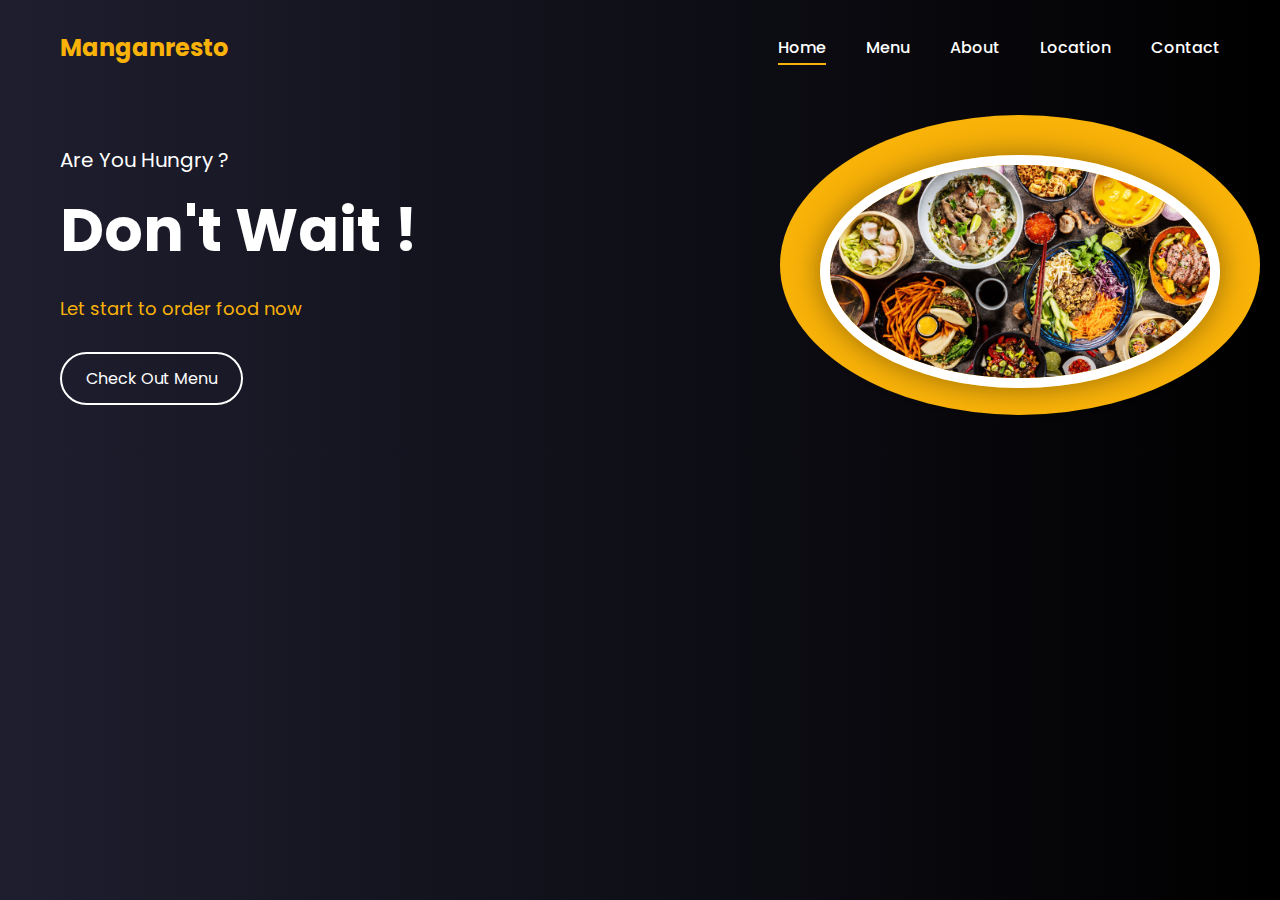
==== project/html/index.html @ ff8ecb04 "Add files via upload" ====
<!DOCTYPE html>
<html lang="en">
<head>
  <meta charset="UTF-8" />
  <meta name="viewport" content="width=device-width, initial-scale=1.0" />
  <title>Manganresto - Home</title>
  <link href="https://fonts.googleapis.com/css2?family=Poppins:wght@400;600;700&display=swap" rel="stylesheet">
  <style>
    * {
      margin: 0;
      padding: 0;
      box-sizing: border-box;
      font-family: 'Poppins', sans-serif;
    }

    body {
      background: linear-gradient(to right, #1e1e2f, #000000);
      color: #fff;
    }

    header {
      display: flex;
      justify-content: space-between;
      align-items: center;
      padding: 30px 60px;
      background-color: transparent;
    }

    .logo {
      color: #f9b208;
      font-size: 24px;
      font-weight: bold;
    }

    nav ul {
      list-style: none;
      display: flex;
      gap: 40px;
    }

    nav ul li a {
      color: #fff;
      text-decoration: none;
      font-weight: 500;
      position: relative;
    }
button a {
  text-decoration: none;
  color: white;
}
    nav ul li a:hover::after,
    nav ul li a.active::after {
      content: '';
      position: absolute;
      width: 100%;
      height: 2px;
      background: #f9b208;
      bottom: -6px;
      left: 0;
    }

    .hero {
      display: flex;
      align-items: center;
      justify-content: space-between;
      padding: 50px 60px;
    }

    .hero-text {
      max-width: 50%;
    }

    .hero-text h2 {
      font-size: 20px;
      font-weight: 400;
      margin-bottom: 10px;
    }

    .hero-text h1 {
      font-size: 60px;
      font-weight: 700;
      margin-bottom: 20px;
    }

    .hero-text p {
      font-size: 18px;
      color: #f9b208;
      margin-bottom: 30px;
    }

    .hero-text button {
      padding: 12px 24px;
      border: 2px solid #fff;
      background: transparent;
      color: #fff;
      font-size: 16px;
      cursor: pointer;
      border-radius: 30px;
      transition: 0.3s ease;
    }

    .hero-text button:hover {
      background: #f9b208;
      color: #000;
      border-color: #f9b208;
    }

    .hero-image {
      position: relative;
    }

    .hero-image img {
      width: 400px;
    
      border-radius: 50%;
      border: 10px solid #fff;
      box-shadow: 0 0 30px rgba(0, 0, 0, 0.4);
    }

    .circle-bg {
      position: absolute;
      top: -40px;
      right: -40px;
      width: 480px;
      height: 300px;
      background: #f9b208;
      border-radius: 50%;
      z-index: -1;
    }
  </style>
</head>
<body>
  <header>
    <div class="logo">Manganresto</div>
    <nav>
      <ul>
        <li><a href="#" class="active">Home</a></li>
        <li><a href="../html/manu.html">Menu</a></li>
        <li><a href="../html/abut.html">About</a></li>
        <li><a href="../html/location.html">Location</a></li>
        <li><a href="../html/contect.html">Contact</a></li>
      </ul>
    </nav>
  </header>

  <section class="hero">
    <div class="hero-text">
      <h2>Are You Hungry ?</h2>
      <h1>Don't Wait !</h1>
      <p>Let start to order food now</p>
      <button><a href="../html/manu.html">Check Out Menu</a></button>
    </div>
    <div class="hero-image">
      <div class="circle-bg"></div>
      <img src="../img/food-4k-spdnpz7bhmx4kv2r.jpg" alt="Delicious Food">
    </div>
  </section>

  <script>
    // JS interactions can go here in future
  </script>
</body>
</html>
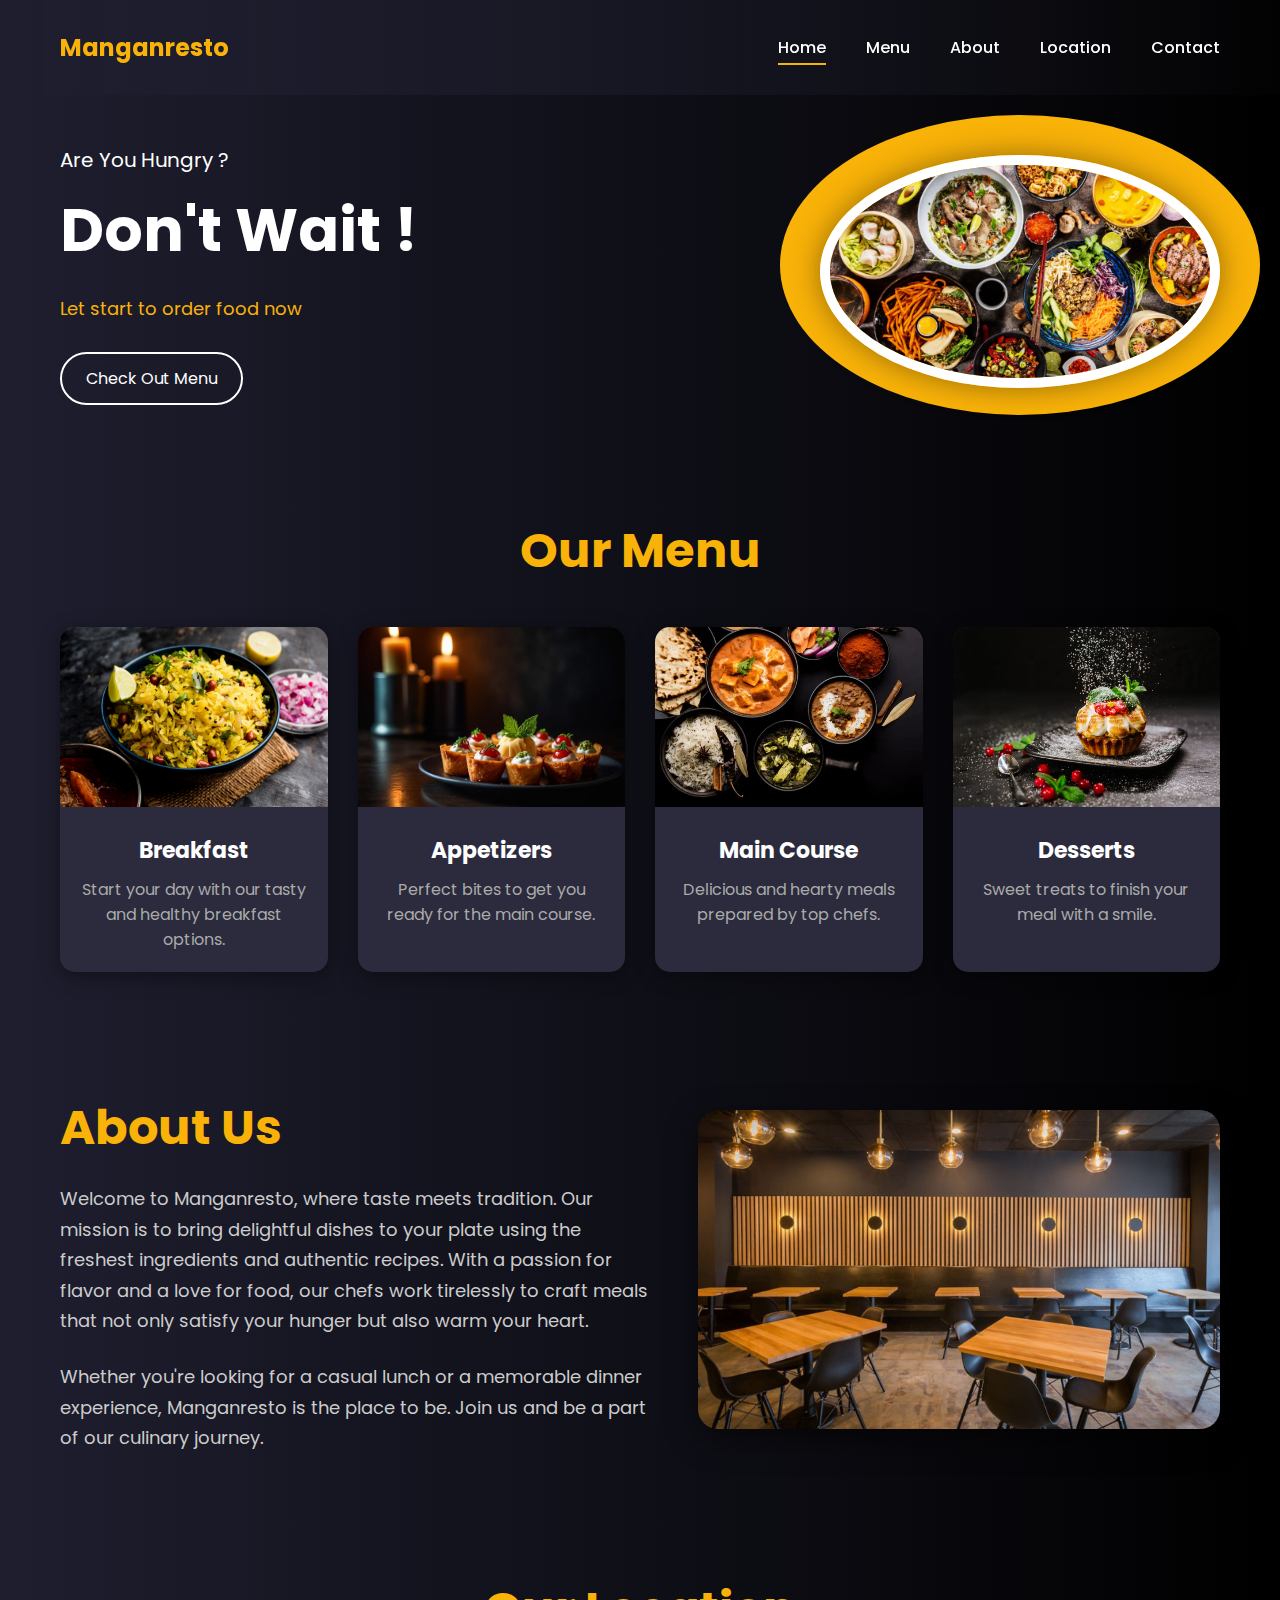
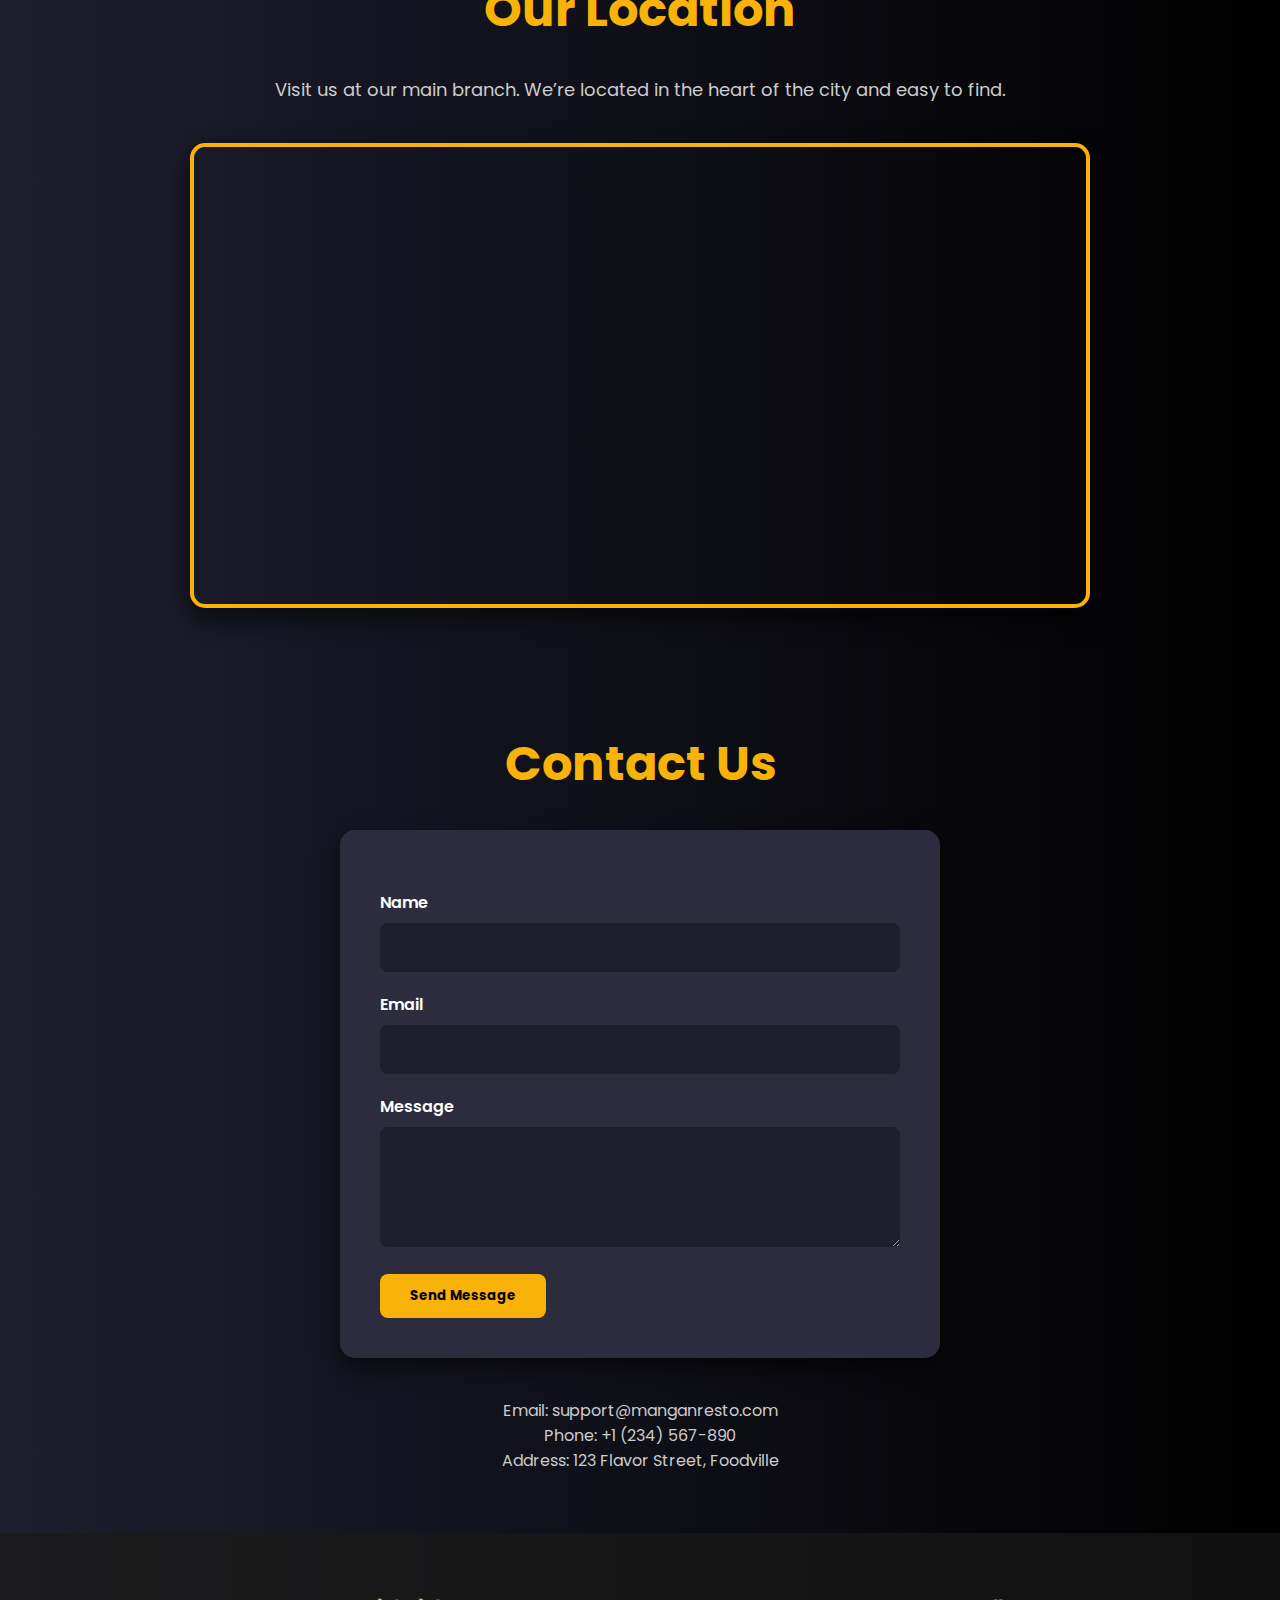
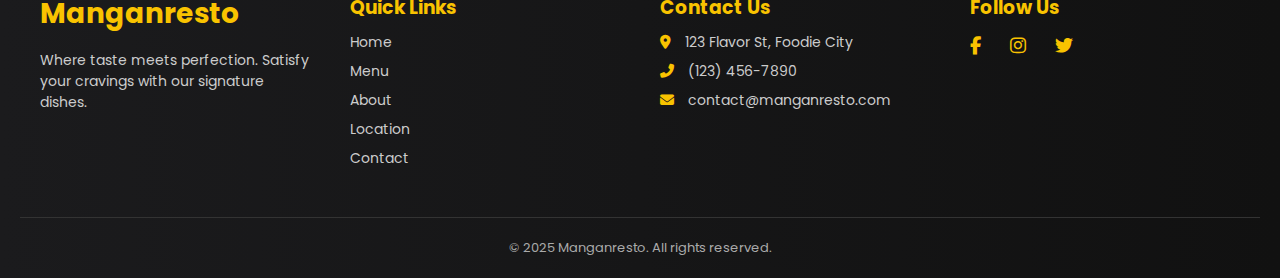
==== commit 4aefca35: "Add files via upload" ====
--- a/project/html/index.html
+++ b/project/html/index.html
@@ -1,163 +1,183 @@
 <!DOCTYPE html>
 <html lang="en">
-<head>
-  <meta charset="UTF-8" />
-  <meta name="viewport" content="width=device-width, initial-scale=1.0" />
-  <title>Manganresto - Home</title>
-  <link href="https://fonts.googleapis.com/css2?family=Poppins:wght@400;600;700&display=swap" rel="stylesheet">
-  <style>
-    * {
-      margin: 0;
-      padding: 0;
-      box-sizing: border-box;
-      font-family: 'Poppins', sans-serif;
-    }
+  <head>
+    <meta charset="UTF-8" />
+    <meta name="viewport" content="width=device-width, initial-scale=1.0" />
+    <title>Manganresto - Home</title>
+    <link
+      href="https://fonts.googleapis.com/css2?family=Poppins:wght@400;600;700&display=swap"
+      rel="stylesheet"
+    />
+    <link rel="stylesheet" href="../css/index.css" />
 
-    body {
-      background: linear-gradient(to right, #1e1e2f, #000000);
-      color: #fff;
-    }
+  </head>
+  <body>
+    <header>
+      <div class="logo">Manganresto</div>
+      <nav>
+        <ul>
+          <li><a href="#" class="active">Home</a></li>
+          <li><a href="#menu">Menu</a></li>
+          <li><a href="#about">About</a></li>
+          <li><a href="#location">Location</a></li>
+          <li><a href="#contact">Contact</a></li>
+        </ul>
+      </nav>
+    </header>
 
-    header {
-      display: flex;
-      justify-content: space-between;
-      align-items: center;
-      padding: 30px 60px;
-      background-color: transparent;
-    }
+    <section class="hero">
+      <div class="hero-text">
+        <h2>Are You Hungry ?</h2>
+        <h1>Don't Wait !</h1>
+        <p>Let start to order food now</p>
+        <button><a href="../html/manu.html">Check Out Menu</a></button>
+      </div>
+      <div class="hero-image">
+        <div class="circle-bg"></div>
+        <img src="../img/food-4k-spdnpz7bhmx4kv2r.jpg" alt="Delicious Food" />
+      </div>
+    </section>
 
-    .logo {
-      color: #f9b208;
-      font-size: 24px;
-      font-weight: bold;
-    }
+    <section class="menu-section" id="menu">
+      <h1>Our Menu</h1>
+      <div class="menu-grid">
+        <div class="menu-item">
+          <img src="../img/Breakfast.jpg" alt="Breakfast" />
+          <div class="menu-item-content">
+            <h3>Breakfast</h3>
+            <p>Start your day with our tasty and healthy breakfast options.</p>
+          </div>
+        </div>
+        <div class="menu-item">
+          <img src="../img/Appetizers.jpg" alt="Appetizer" />
+          <div class="menu-item-content">
+            <h3>Appetizers</h3>
+            <p>Perfect bites to get you ready for the main course.</p>
+          </div>
+        </div>
+        <div class="menu-item">
+          <img src="../img/Main Course.webp" alt="Main Course" />
+          <div class="menu-item-content">
+            <h3>Main Course</h3>
+            <p>Delicious and hearty meals prepared by top chefs.</p>
+          </div>
+        </div>
+        <div class="menu-item">
+          <img src="../img/Desserts.jpg" alt="Dessert" />
+          <div class="menu-item-content">
+            <h3>Desserts</h3>
+            <p>Sweet treats to finish your meal with a smile.</p>
+          </div>
+        </div>
+      </div>
+    </section>
 
-    nav ul {
-      list-style: none;
-      display: flex;
-      gap: 40px;
-    }
+    <section class="about-section" id="about">
+      <div class="about-text">
+        <h1>About Us</h1>
+        <p>
+          Welcome to Manganresto, where taste meets tradition. Our mission is to
+          bring delightful dishes to your plate using the freshest ingredients
+          and authentic recipes. With a passion for flavor and a love for food,
+          our chefs work tirelessly to craft meals that not only satisfy your
+          hunger but also warm your heart.
+        </p>
+        <br />
+        <p>
+          Whether you're looking for a casual lunch or a memorable dinner
+          experience, Manganresto is the place to be. Join us and be a part of
+          our culinary journey.
+        </p>
+      </div>
+      <div class="about-image">
+        <img src="../img/Restaurant Interior.jpg" alt="Restaurant Interior" />
+      </div>
+    </section>
 
-    nav ul li a {
-      color: #fff;
-      text-decoration: none;
-      font-weight: 500;
-      position: relative;
-    }
-button a {
-  text-decoration: none;
-  color: white;
-}
-    nav ul li a:hover::after,
-    nav ul li a.active::after {
-      content: '';
-      position: absolute;
-      width: 100%;
-      height: 2px;
-      background: #f9b208;
-      bottom: -6px;
-      left: 0;
-    }
+    <section class="location-section" id="location">
+      <h1>Our Location</h1>
+      <p class="location-info">
+        Visit us at our main branch. We’re located in the heart of the city and
+        easy to find.
+      </p>
+      <div class="map-container">
+        <iframe
+          src="https://www.google.com/maps/embed?pb=!1m18!1m12!1m3!1d3153.086467304352!2d-122.41941518468152!3d37.77492977975954!2m3!1f0!2f0!3f0!3m2!1i1024!2i768!4f13.1!3m3!1m2!1s0x8085808c9f6bb6b1%3A0xc59d9dc0b2203a68!2sSan%20Francisco%2C%20CA!5e0!3m2!1sen!2sus!4v1616627990645!5m2!1sen!2sus"
+          allowfullscreen=""
+          loading="lazy"
+        >
+        </iframe>
+      </div>
+    </section>
 
-    .hero {
-      display: flex;
-      align-items: center;
-      justify-content: space-between;
-      padding: 50px 60px;
-    }
+    <section class="contact-section" id="contact">
+      <h1>Contact Us</h1>
+      <form class="contact-form" id="contactForm">
+        <label for="name">Name</label>
+        <input type="text" id="name" name="name" required />
 
-    .hero-text {
-      max-width: 50%;
-    }
+        <label for="email">Email</label>
+        <input type="email" id="email" name="email" required />
 
-    .hero-text h2 {
-      font-size: 20px;
-      font-weight: 400;
-      margin-bottom: 10px;
-    }
+        <label for="message">Message</label>
+        <textarea id="message" name="message" required></textarea>
 
-    .hero-text h1 {
-      font-size: 60px;
-      font-weight: 700;
-      margin-bottom: 20px;
-    }
+        <button type="submit">Send Message</button>
+      </form>
 
-    .hero-text p {
-      font-size: 18px;
-      color: #f9b208;
-      margin-bottom: 30px;
-    }
+      <div class="contact-info">
+        <p>Email: support@manganresto.com</p>
+        <p>Phone: +1 (234) 567-890</p>
+        <p>Address: 123 Flavor Street, Foodville</p>
+      </div>
+    </section>
+    <!-- Font Awesome CDN (for icons) -->
+    <link
+      rel="stylesheet"
+      href="https://cdnjs.cloudflare.com/ajax/libs/font-awesome/6.5.0/css/all.min.css"
+    />
 
-    .hero-text button {
-      padding: 12px 24px;
-      border: 2px solid #fff;
-      background: transparent;
-      color: #fff;
-      font-size: 16px;
-      cursor: pointer;
-      border-radius: 30px;
-      transition: 0.3s ease;
-    }
+    <footer class="footer">
+      <div class="footer-container">
+        <div class="footer-section brand">
+          <h2>Manganresto</h2>
+          <p>
+            Where taste meets perfection. Satisfy your cravings with our
+            signature dishes.
+          </p>
+        </div>
+        <div class="footer-section links">
+          <h3>Quick Links</h3>
+          <ul>
+            <li><a href="#">Home</a></li>
+            <li><a href="#menu">Menu</a></li>
+            <li><a href="#about">About</a></li>
+            <li><a href="#location">Location</a></li>
+            <li><a href="#contact">Contact</a></li>
+          </ul>
+        </div>
+        <div class="footer-section contact">
+          <h3>Contact Us</h3>
+          <p>
+            <i class="fas fa-map-marker-alt"></i> 123 Flavor St, Foodie City
+          </p>
+          <p><i class="fas fa-phone-alt"></i> (123) 456-7890</p>
+          <p><i class="fas fa-envelope"></i> contact@manganresto.com</p>
+        </div>
+        <div class="footer-section social">
+          <h3>Follow Us</h3>
+          <div class="social-icons">
+            <a href="#"><i class="fab fa-facebook-f"></i></a>
+            <a href="#"><i class="fab fa-instagram"></i></a>
+            <a href="#"><i class="fab fa-twitter"></i></a>
+          </div>
+        </div>
+      </div>
+      <div class="footer-bottom">
+        <p>&copy; 2025 Manganresto. All rights reserved.</p>
+      </div>
+    </footer>
 
-    .hero-text button:hover {
-      background: #f9b208;
-      color: #000;
-      border-color: #f9b208;
-    }
-
-    .hero-image {
-      position: relative;
-    }
-
-    .hero-image img {
-      width: 400px;
     
-      border-radius: 50%;
-      border: 10px solid #fff;
-      box-shadow: 0 0 30px rgba(0, 0, 0, 0.4);
-    }
-
-    .circle-bg {
-      position: absolute;
-      top: -40px;
-      right: -40px;
-      width: 480px;
-      height: 300px;
-      background: #f9b208;
-      border-radius: 50%;
-      z-index: -1;
-    }
-  </style>
-</head>
-<body>
-  <header>
-    <div class="logo">Manganresto</div>
-    <nav>
-      <ul>
-        <li><a href="#" class="active">Home</a></li>
-        <li><a href="../html/manu.html">Menu</a></li>
-        <li><a href="../html/abut.html">About</a></li>
-        <li><a href="../html/location.html">Location</a></li>
-        <li><a href="../html/contect.html">Contact</a></li>
-      </ul>
-    </nav>
-  </header>
-
-  <section class="hero">
-    <div class="hero-text">
-      <h2>Are You Hungry ?</h2>
-      <h1>Don't Wait !</h1>
-      <p>Let start to order food now</p>
-      <button><a href="../html/manu.html">Check Out Menu</a></button>
-    </div>
-    <div class="hero-image">
-      <div class="circle-bg"></div>
-      <img src="../img/food-4k-spdnpz7bhmx4kv2r.jpg" alt="Delicious Food">
-    </div>
-  </section>
-
-  <script>
-    // JS interactions can go here in future
-  </script>
-</body>
+  </body>
 </html>
--- a/project/css/index.css
+++ b/project/css/index.css
@@ -0,0 +1,393 @@
+* {
+  margin: 0;
+  padding: 0;
+  box-sizing: border-box;
+  font-family: "Poppins", sans-serif;
+}
+html {
+  scroll-behavior: smooth;
+}
+
+body {
+  background: linear-gradient(to right, #1e1e2f, #000000);
+  color: #fff;
+}
+
+header {
+  display: flex;
+  justify-content: space-between;
+  align-items: center;
+  padding: 30px 60px;
+  background: linear-gradient(to right, #1e1e2f, #100f0f25);
+position: sticky;
+top: 0px;
+}
+
+.logo {
+  color: #f9b208;
+  font-size: 24px;
+  font-weight: bold;
+}
+
+nav ul {
+  list-style: none;
+  display: flex;
+  gap: 40px;
+}
+
+nav ul li a {
+  color: #fff;
+  text-decoration: none;
+  font-weight: 500;
+  position: relative;
+}
+button a {
+  text-decoration: none;
+  color: white;
+}
+nav ul li a:hover::after,
+nav ul li a.active::after {
+  content: "";
+  position: absolute;
+  width: 100%;
+  height: 2px;
+  background: #f9b208;
+  bottom: -6px;
+  left: 0;
+}
+
+/*index*/
+.hero {
+  display: flex;
+  align-items: center;
+  justify-content: space-between;
+  padding: 50px 60px;
+}
+
+.hero-text {
+  max-width: 50%;
+}
+
+.hero-text h2 {
+  font-size: 20px;
+  font-weight: 400;
+  margin-bottom: 10px;
+}
+
+.hero-text h1 {
+  font-size: 60px;
+  font-weight: 700;
+  margin-bottom: 20px;
+}
+
+.hero-text p {
+  font-size: 18px;
+  color: #f9b208;
+  margin-bottom: 30px;
+}
+
+.hero-text button {
+  padding: 12px 24px;
+  border: 2px solid #fff;
+  background: transparent;
+  color: #fff;
+  font-size: 16px;
+  cursor: pointer;
+  border-radius: 30px;
+  transition: 0.3s ease;
+}
+
+.hero-text button:hover {
+  background: #f9b208;
+  color: #000;
+  border-color: #f9b208;
+}
+
+.hero-image {
+  position: relative;
+  
+}
+
+.hero-image img {
+  width: 400px;
+
+  border-radius: 50%;
+  border: 10px solid #fff;
+  box-shadow: 0 0 30px rgba(0, 0, 0, 0.4);
+}
+
+.circle-bg {
+  position: absolute;
+  top: -40px;
+  right: -40px;
+  width: 480px;
+  height: 300px;
+  background: #f9b208;
+  border-radius: 50%;
+  z-index: -1;
+}
+
+/*manu*/
+.menu-section {
+  padding: 60px;
+  text-align: center;
+}
+
+.menu-section h1 {
+  font-size: 48px;
+  color: #f9b208;
+  margin-bottom: 40px;
+}
+
+.menu-grid {
+  display: grid;
+  grid-template-columns: repeat(auto-fit, minmax(250px, 1fr));
+  gap: 30px;
+}
+
+.menu-item {
+  background: #2b2b3d;
+  border-radius: 15px;
+  overflow: hidden;
+  box-shadow: 0 4px 20px rgba(0, 0, 0, 0.4);
+  transition: transform 0.3s;
+}
+
+.menu-item:hover {
+  transform: translateY(-10px);
+}
+
+.menu-item img {
+  width: 100%;
+  height: 180px;
+  object-fit: cover;
+}
+
+.menu-item-content {
+  padding: 20px;
+}
+
+.menu-item-content h3 {
+  font-size: 22px;
+  color: #fff;
+  margin-bottom: 10px;
+}
+
+.menu-item-content p {
+  font-size: 16px;
+  color: #aaa;
+}
+
+/*about*/
+.about-section {
+  padding: 60px;
+  display: flex;
+  align-items: center;
+  justify-content: space-between;
+  flex-wrap: wrap;
+}
+
+.about-text {
+  flex: 1 1 50%;
+  padding-right: 40px;
+}
+
+.about-text h1 {
+  font-size: 48px;
+  color: #f9b208;
+  margin-bottom: 20px;
+}
+
+.about-text p {
+  font-size: 18px;
+  color: #ccc;
+  line-height: 1.7;
+}
+
+.about-image {
+  flex: 1 1 40%;
+  text-align: center;
+}
+
+.about-image img {
+  max-width: 100%;
+  border-radius: 20px;
+  box-shadow: 0 10px 30px rgba(0, 0, 0, 0.5);
+}
+
+/*Location*/
+.location-section {
+  padding: 60px;
+  text-align: center;
+}
+
+.location-section h1 {
+  font-size: 48px;
+  color: #f9b208;
+  margin-bottom: 30px;
+}
+
+.location-info {
+  font-size: 18px;
+  color: #ccc;
+  margin-bottom: 40px;
+}
+
+.map-container {
+  width: 100%;
+  max-width: 900px;
+  margin: 0 auto;
+  border: 4px solid #f9b208;
+  border-radius: 15px;
+  overflow: hidden;
+  box-shadow: 0 10px 25px rgba(0, 0, 0, 0.6);
+}
+
+iframe {
+  width: 100%;
+  height: 450px;
+  border: none;
+}
+
+/*Contact*/
+.contact-section {
+  padding: 60px;
+  display: flex;
+  justify-content: center;
+  align-items: center;
+  flex-direction: column;
+}
+
+.contact-section h1 {
+  font-size: 48px;
+  color: #f9b208;
+  margin-bottom: 30px;
+}
+
+.contact-form {
+  background: #2c2c3e;
+  padding: 40px;
+  border-radius: 15px;
+  max-width: 600px;
+  width: 100%;
+  box-shadow: 0 10px 25px rgba(0, 0, 0, 0.6);
+}
+
+.contact-form label {
+  display: block;
+  font-weight: 600;
+  margin-bottom: 8px;
+  margin-top: 20px;
+}
+
+.contact-form input,
+.contact-form textarea {
+  width: 100%;
+  padding: 12px;
+  border: none;
+  border-radius: 8px;
+  background: #1e1e2f;
+  color: #fff;
+  font-size: 16px;
+}
+
+.contact-form textarea {
+  resize: vertical;
+  min-height: 120px;
+}
+
+.contact-form button {
+  margin-top: 20px;
+  padding: 12px 30px;
+  background: #f9b208;
+  color: #000;
+  border: none;
+  border-radius: 8px;
+  font-weight: bold;
+  cursor: pointer;
+  transition: background 0.3s ease;
+}
+
+.contact-form button:hover {
+  background: #e09b00;
+}
+
+.contact-info {
+  margin-top: 40px;
+  text-align: center;
+  color: #ccc;
+}
+
+/*footer*/
+.footer {
+  background: linear-gradient(to right, #1b1b1d, #111);
+  color: #eee;
+  font-family: "Poppins", sans-serif;
+  padding: 60px 20px 20px;
+}
+
+.footer-container {
+  display: grid;
+  grid-template-columns: repeat(auto-fit, minmax(220px, 1fr));
+  gap: 40px;
+  max-width: 1200px;
+  margin: auto;
+}
+
+.footer-section h2 {
+  font-size: 28px;
+  color: #f9c300;
+  margin-bottom: 15px;
+}
+
+.footer-section h3 {
+  color: #f9c300;
+  margin-bottom: 10px;
+}
+
+.footer-section p,
+.footer-section li {
+  font-size: 14px;
+  color: #ccc;
+  margin: 8px 0;
+}
+
+.footer-section ul {
+  list-style: none;
+  padding: 0;
+}
+
+.footer-section a {
+  color: #ccc;
+  text-decoration: none;
+  transition: color 0.3s ease;
+}
+
+.footer-section a:hover {
+  color: #f9c300;
+}
+
+.footer-section i {
+  color: #f9c300;
+  margin-right: 10px;
+}
+
+.social-icons a {
+  color: #ccc;
+  font-size: 18px;
+  margin-right: 15px;
+  transition: color 0.3s;
+}
+
+.social-icons a:hover {
+  color: #f9c300;
+}
+
+.footer-bottom {
+  text-align: center;
+  margin-top: 40px;
+  border-top: 1px solid #333;
+  padding-top: 20px;
+  font-size: 13px;
+  color: #aaa;
+}
